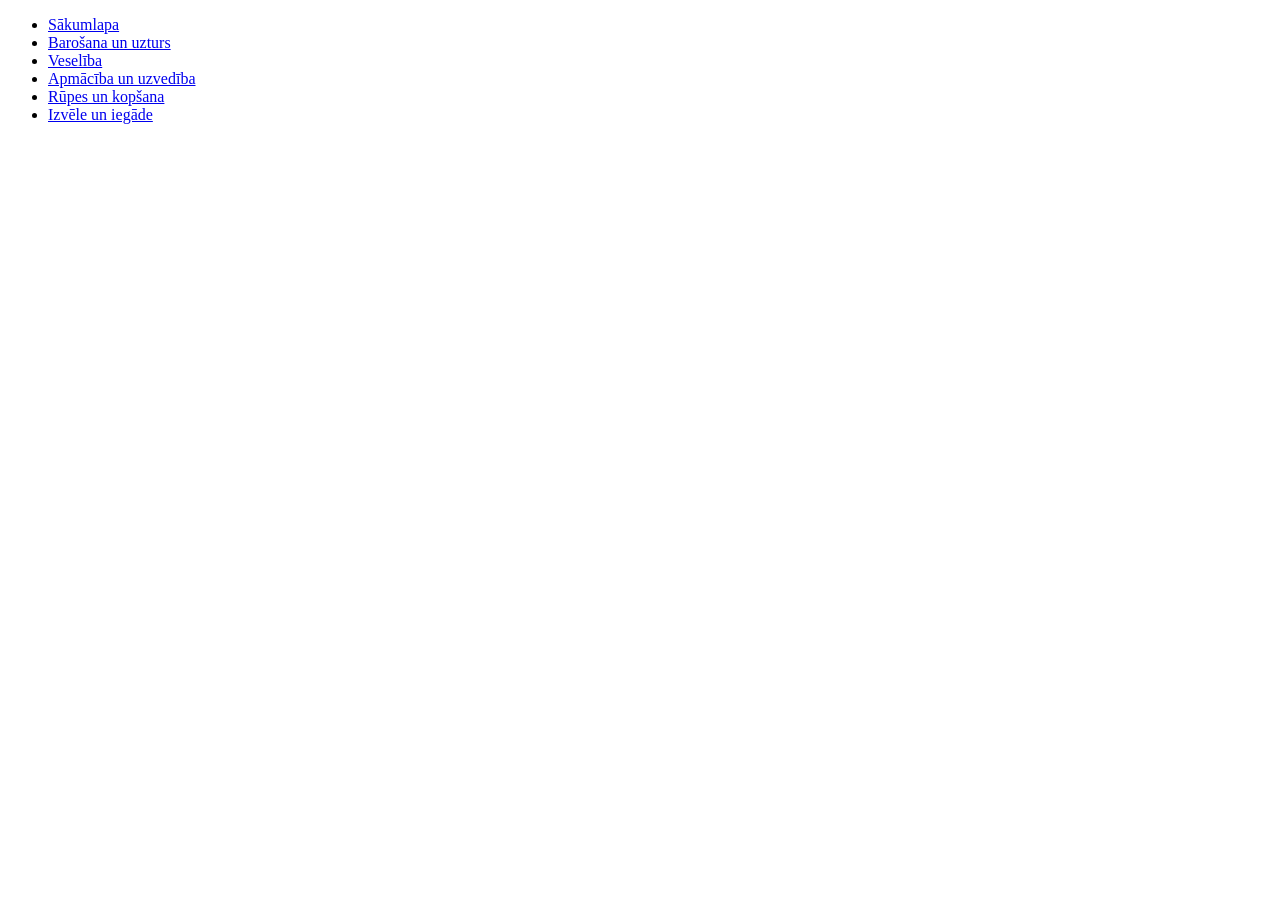
==== apmaciba.html @ ffca7e7f "Links" ====
<!DOCTYPE html>
<html lang="en">
    <meta charset="utf-8"/>
    <meta name="viewport" content="width=device-width, initial-scale=1"/>
    <body>
        <ul>
            <li><a href="index.html">Sākumlapa</a></li>
            <li><a href="barosana.html">Barošana un uzturs</a></li>
            <li><a href="veseliba.html">Veselība</a></li>
            <li><a class = "active" href="apmaciba.html">Apmācība un uzvedība</a></li>
            <li><a href="rupes.html">Rūpes un kopšana</a></li>
            <li><a href="iegade.html">Izvēle un iegāde</a></li>
          </ul>
    </body>
    <!-- -->
    
</html>
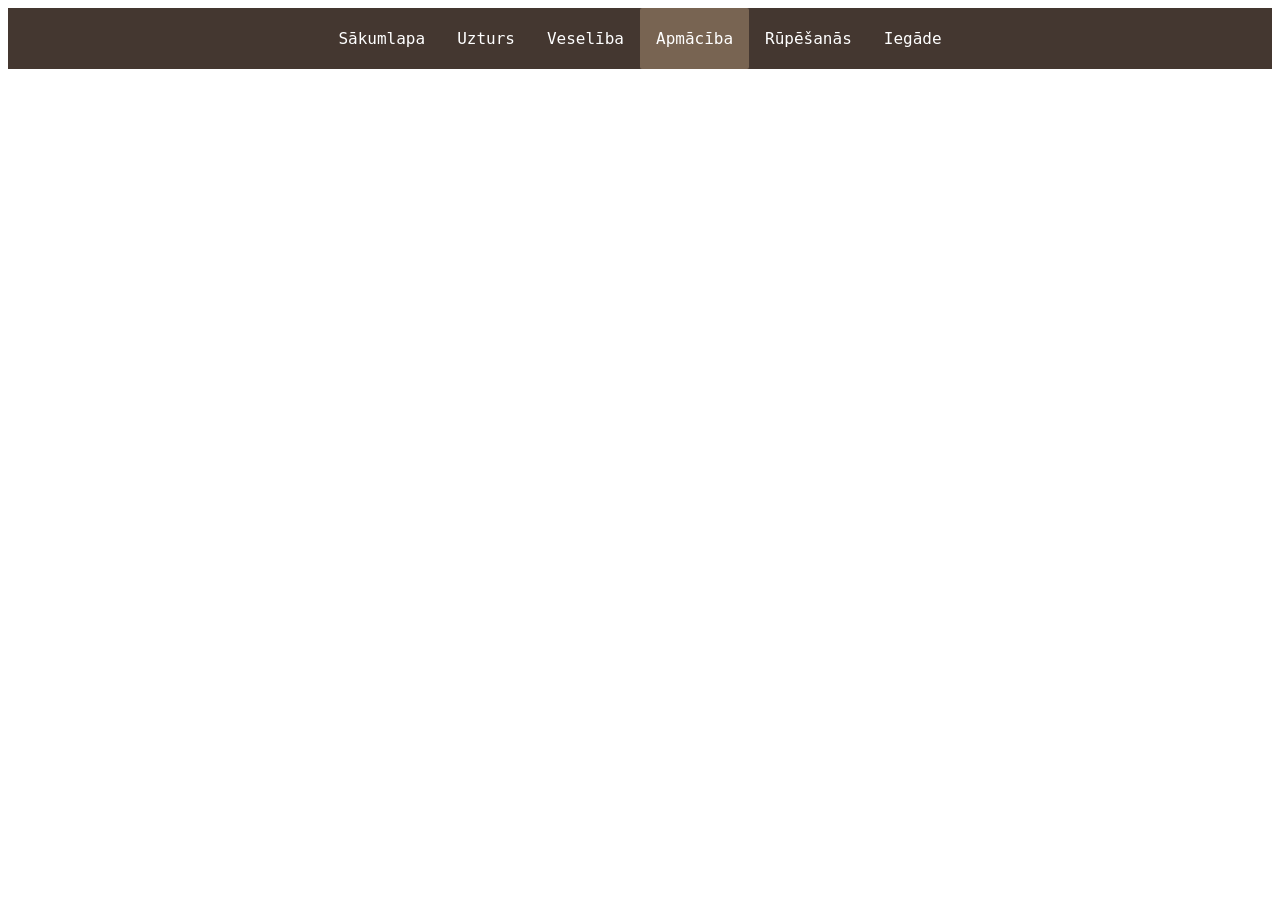
==== commit 8078792b: "Linki" ====
--- a/apmaciba.html
+++ b/apmaciba.html
@@ -2,14 +2,15 @@
 <html lang="en">
     <meta charset="utf-8"/>
     <meta name="viewport" content="width=device-width, initial-scale=1"/>
+    <link rel="stylesheet" href="style.css" />
     <body>
         <ul>
             <li><a href="index.html">Sākumlapa</a></li>
-            <li><a href="barosana.html">Barošana un uzturs</a></li>
+            <li><a href="barosana.html">Uzturs</a></li>
             <li><a href="veseliba.html">Veselība</a></li>
-            <li><a class = "active" href="apmaciba.html">Apmācība un uzvedība</a></li>
-            <li><a href="rupes.html">Rūpes un kopšana</a></li>
-            <li><a href="iegade.html">Izvēle un iegāde</a></li>
+            <li><a class = "active" href="apmaciba.html">Apmācība</a></li>
+            <li><a href="rupes.html">Rūpēšanās</a></li>
+            <li><a href="iegade.html">Iegāde</a></li>
           </ul>
     </body>
     <!-- -->
--- a/style.css
+++ b/style.css
@@ -0,0 +1,39 @@
+ul {
+    list-style-type: none;
+    margin: 0;
+    padding: 0;
+    overflow: hidden;
+    background-color: #443730;
+    display: flex; 
+    justify-content: center;
+  }
+
+  li {
+    float: left;
+    border-right: 1px;
+  }
+
+  li:last-child {
+    border-right: none;
+  }
+
+  li a {
+    display: block;
+    color: white;
+    text-align: center;
+    padding: 21px 16px;
+    text-decoration: none;
+    transition: 0.4s;
+    font-family: Monaco, monospace;
+    font-size: 16px;
+  }
+
+  li a:hover:not(.active) {
+    background-color: #786452;
+    border-radius: 2px;
+  }
+
+  .active {
+    background-color: #786452;
+    border-radius: 2px;
+  }
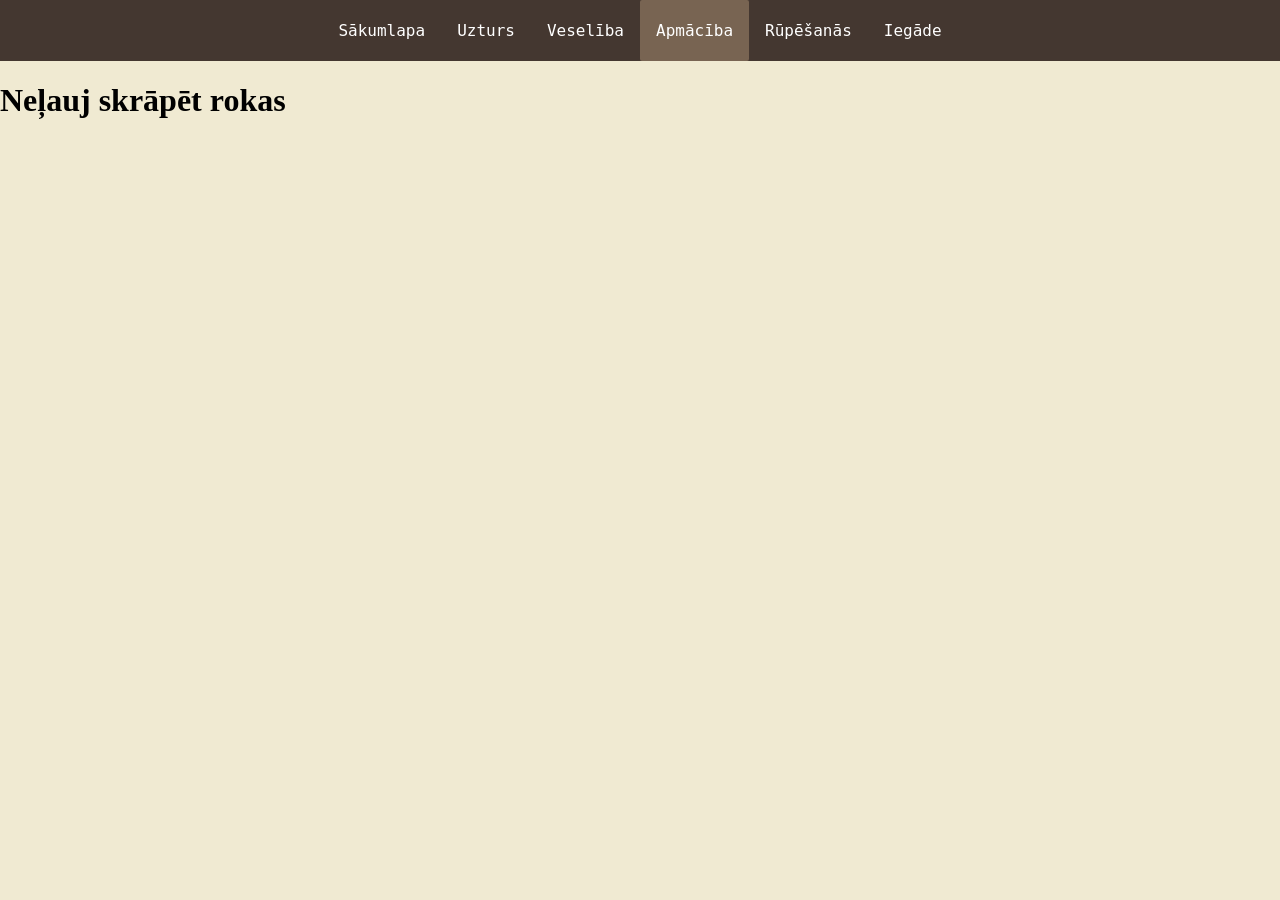
==== commit d5773a41: "rar" ====
--- a/apmaciba.html
+++ b/apmaciba.html
@@ -3,6 +3,7 @@
     <meta charset="utf-8"/>
     <meta name="viewport" content="width=device-width, initial-scale=1"/>
     <link rel="stylesheet" href="style.css" />
+    <title>Apmācība</title>
     <body>
         <ul>
             <li><a href="index.html">Sākumlapa</a></li>
@@ -12,7 +13,12 @@
             <li><a href="rupes.html">Rūpēšanās</a></li>
             <li><a href="iegade.html">Iegāde</a></li>
           </ul>
+    
+    <div class="jumbotron text-center">
+        <h1>Neļauj skrāpēt rokas</h1>
+        <br />
+        <br />
+      </div>
     </body>
-    <!-- -->
     
 </html>
--- a/style.css
+++ b/style.css
@@ -36,4 +36,35 @@
   .active {
     background-color: #786452;
     border-radius: 2px;
-  }+  }
+
+body {
+  background-color: #f0ead2;
+  margin: 0;
+  padding: 0;
+  text-align: justify;
+}
+
+main {
+  padding-left: 300px;
+  padding-right: 300px;
+}
+
+.column {
+  float: left;
+  width: 33.33%;
+}
+
+
+.row:after {
+  content: "";
+  display: table;
+  clear: both;
+}
+
+
+@media screen and (max-width: 600px) {
+  .column {
+    width: 100%;
+  }
+}
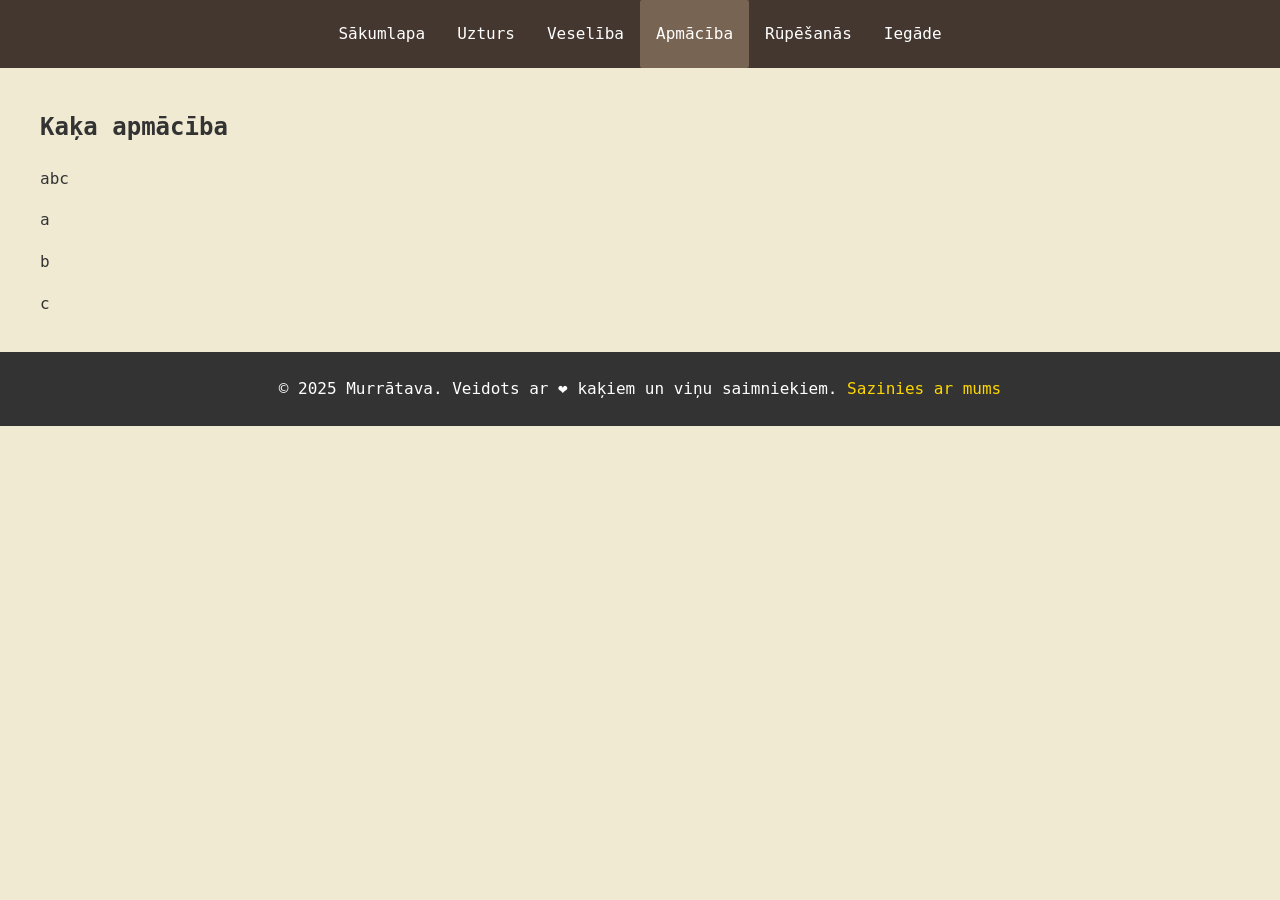
==== commit 4883c8be: "layout" ====
--- a/apmaciba.html
+++ b/apmaciba.html
@@ -1,24 +1,36 @@
 <!DOCTYPE html>
 <html lang="en">
+<head>
     <meta charset="utf-8"/>
     <meta name="viewport" content="width=device-width, initial-scale=1"/>
     <link rel="stylesheet" href="style.css" />
     <title>Apmācība</title>
-    <body>
-        <ul>
-            <li><a href="index.html">Sākumlapa</a></li>
-            <li><a href="barosana.html">Uzturs</a></li>
-            <li><a href="veseliba.html">Veselība</a></li>
-            <li><a class = "active" href="apmaciba.html">Apmācība</a></li>
-            <li><a href="rupes.html">Rūpēšanās</a></li>
-            <li><a href="iegade.html">Iegāde</a></li>
-          </ul>
+</head>
+<body>
+    <header>
+        <nav>
+            <ul>
+                <li><a href="index.html">Sākumlapa</a></li>
+                <li><a href="barosana.html">Uzturs</a></li>
+                <li><a href="veseliba.html">Veselība</a></li>
+                <li><a class = "active" href="apmaciba.html">Apmācība</a></li>
+                <li><a href="rupes.html">Rūpēšanās</a></li>                    
+                <li><a href="iegade.html">Iegāde</a></li>
+            </ul>
+        </nav>
+    </header>
     
-    <div class="jumbotron text-center">
-        <h1>Neļauj skrāpēt rokas</h1>
-        <br />
-        <br />
-      </div>
-    </body>
-    
+    <section class="container">
+        <h1>Kaķa apmācība</h1>
+        <p>abc</p>
+        <div>
+            <p>a</p>
+            <p>b</p>
+            <p>c</p>
+        </div>
+    </section>
+    <footer class="footer">
+        <p>&copy; 2025 Murrātava. Veidots ar ❤️ kaķiem un viņu saimniekiem. <a href="contact.html">Sazinies ar mums</a></p>
+    </footer>
+</body>
 </html>
--- a/style.css
+++ b/style.css
@@ -39,16 +39,85 @@
   }
 
 body {
+  font-family: Monaco, monospace;
   background-color: #f0ead2;
   margin: 0;
   padding: 0;
-  text-align: justify;
+  color: #333;
+  line-height: 1.6;
 }
 
-main {
-  padding-left: 300px;
-  padding-right: 300px;
+.container {
+  max-width: 1200px;
+  margin: 0 auto;
+  padding: 20px;
 }
+
+.header {
+  background-color: #ff6b6b;
+  color: #fff;
+  padding: 20px 0;
+  text-align: center;
+  position: sticky;
+  top: 0;
+  z-index: 1000;
+}
+
+.header .logo {
+  font-size: 2rem;
+  font-weight: bold;
+}
+
+.hero {
+  text-align: center;
+  padding: 100px 20px;
+  background-image: url('https://images.pexels.com/photos/257532/pexels-photo-257532.jpeg?auto=compress&cs=tinysrgb&w=800');
+  background-size: cover;
+  background-position: center;
+  color: #fff;
+}
+
+.hero h1 {
+  font-size: 3rem;
+  margin-bottom: 20px;
+}
+
+.hero p {
+  font-size: 1.5rem;
+  margin-bottom: 30px;
+}
+
+.hero .btn {
+  background-color: #ffd700;
+  color: #333;
+  padding: 10px 20px;
+  font-size: 1rem;
+  text-decoration: none;
+  border-radius: 5px;
+  transition: background-color 0.3s ease;
+}
+
+.hero .btn:hover {
+  background-color: #ff6b6b;
+  color: #fff;
+}
+
+.footer {
+  background-color: #333;
+  color: #fff;
+  text-align: center;
+  padding: 8px 0;
+}
+
+.footer a {
+  color: #ffd700;
+  text-decoration: none;
+}
+
+.footer a:hover {
+  color: #ff6b6b;
+}
+
 
 .column {
   float: left;
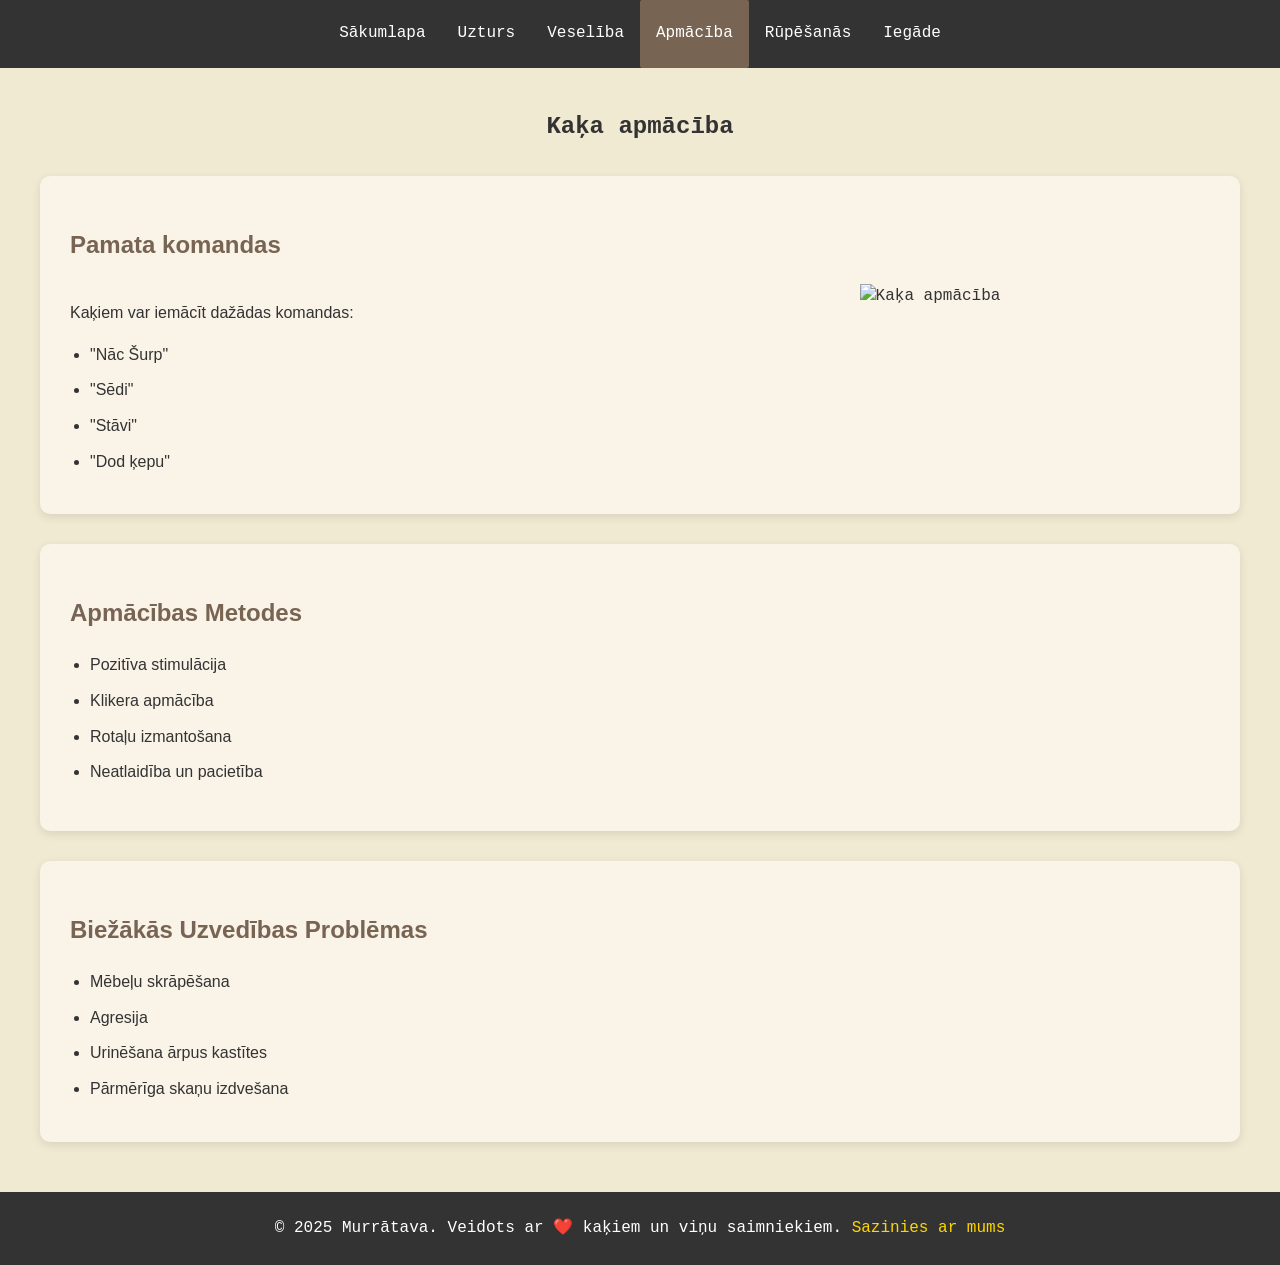
==== commit 16a43ca4: "hover" ====
--- a/apmaciba.html
+++ b/apmaciba.html
@@ -22,12 +22,43 @@
     
     <section class="container">
         <h1>Kaķa apmācība</h1>
-        <p>abc</p>
-        <div>
-            <p>a</p>
-            <p>b</p>
-            <p>c</p>
-        </div>
+        <section class="info-block">
+            <h2>Pamata komandas</h2>
+            <div class="content-container">
+                <div class="text-content">
+                    <p>Kaķiem var iemācīt dažādas komandas:</p>
+                    <ul>
+                        <li>"Nāc Šurp"</li>
+                        <li>"Sēdi"</li>
+                        <li>"Stāvi"</li>
+                        <li>"Dod ķepu"</li>
+                    </ul>
+                </div>
+                <div class="image-content">
+                    <img src="https://images.ctfassets.net/sfnkq8lmu5d7/7pQi8c04ZgwQLd3yVx4YVa/1700926d0cbf98624a1fdeb4cafb242c/2023-04-01_Clicker_training_cat_hero.jpg" alt="Kaķa apmācība" class="content-image">
+                </div>
+            </div>
+        </section>
+
+        <section class="info-block">
+            <h2>Apmācības Metodes</h2>
+            <ol>
+                <li>Pozitīva stimulācija</li>
+                <li>Klikera apmācība</li>
+                <li>Rotaļu izmantošana</li>
+                <li>Neatlaidība un pacietība</li>
+            </ol>
+        </section>
+
+        <section class="info-block">
+            <h2>Biežākās Uzvedības Problēmas</h2>
+            <ul>
+                <li>Mēbeļu skrāpēšana</li>
+                <li>Agresija</li>
+                <li>Urinēšana ārpus kastītes</li>
+                <li>Pārmērīga skaņu izdvešana</li>
+            </ul>
+        </section>
     </section>
     <footer class="footer">
         <p>&copy; 2025 Murrātava. Veidots ar ❤️ kaķiem un viņu saimniekiem. <a href="contact.html">Sazinies ar mums</a></p>
--- a/style.css
+++ b/style.css
@@ -1,51 +1,44 @@
-ul {
-    list-style-type: none;
-    margin: 0;
-    padding: 0;
-    overflow: hidden;
-    background-color: #443730;
-    display: flex; 
-    justify-content: center;
-  }
-
-  li {
-    float: left;
-    border-right: 1px;
-  }
-
-  li:last-child {
-    border-right: none;
-  }
-
-  li a {
-    display: block;
-    color: white;
-    text-align: center;
-    padding: 21px 16px;
-    text-decoration: none;
-    transition: 0.4s;
-    font-family: Monaco, monospace;
-    font-size: 16px;
-  }
-
-  li a:hover:not(.active) {
-    background-color: #786452;
-    border-radius: 2px;
-  }
-
-  .active {
-    background-color: #786452;
-    border-radius: 2px;
-  }
+body, ul {
+  margin: 0;
+  padding: 0;
+}
 
 body {
   font-family: Monaco, monospace;
   background-color: #f0ead2;
-  margin: 0;
-  padding: 0;
   color: #333;
   line-height: 1.6;
-}
+  text-align: center;
+}
+
+
+nav ul {
+  list-style-type: none;
+  overflow: hidden;
+  background-color: #333;
+  display: flex;
+  justify-content: center;
+}
+
+nav li:last-child {
+  border-right: none;
+}
+
+nav a, .hero .btn {
+  display: block;
+  color: white;
+  text-align: center;
+  padding: 21px 16px;
+  text-decoration: none;
+  transition: 0.4s;
+  font-size: 16px;
+}
+
+nav a:hover:not(.active), .active {
+  background-color: #786452;
+  border-radius: 2px;
+}
+
 
 .container {
   max-width: 1200px;
@@ -53,6 +46,18 @@
   padding: 20px;
 }
 
+
+h1 {
+  margin-bottom: 30px;
+}
+
+h2 {
+  font-size: 24px;
+  color: #333;
+  text-align: left;
+}
+
+
 .header {
   background-color: #ff6b6b;
   color: #fff;
@@ -68,13 +73,15 @@
   font-weight: bold;
 }
 
+
 .hero {
   text-align: center;
-  padding: 100px 20px;
-  background-image: url('https://images.pexels.com/photos/257532/pexels-photo-257532.jpeg?auto=compress&cs=tinysrgb&w=800');
+  padding: 150px 20px;
+  background-image: url('https://www.whiskas.co.uk/cdn-cgi/image/format=auto,q=90/sites/g/files/fnmzdf5651/files/2024-12/desktop-17-Kitten-development-When-does-a-kitten-become-a-cat.jpg');
   background-size: cover;
   background-position: center;
   color: #fff;
+  margin-bottom: 0;
 }
 
 .hero h1 {
@@ -92,9 +99,7 @@
   color: #333;
   padding: 10px 20px;
   font-size: 1rem;
-  text-decoration: none;
   border-radius: 5px;
-  transition: background-color 0.3s ease;
 }
 
 .hero .btn:hover {
@@ -102,6 +107,7 @@
   color: #fff;
 }
 
+
 .footer {
   background-color: #333;
   color: #fff;
@@ -118,12 +124,10 @@
   color: #ff6b6b;
 }
 
-
 .column {
   float: left;
   width: 33.33%;
 }
-
 
 .row:after {
   content: "";
@@ -132,8 +136,366 @@
 }
 
 
+.image-text-container {
+  display: flex;
+  justify-content: space-between;
+  width: 100%;
+  max-width: 1200px;
+  align-items: center;
+  margin-top: 10px;
+}
+
+.image-text-container img {
+  width: 50%;
+  height: auto;
+  margin-right: 100px;
+}
+
+.image-text-container p {
+  width: 50%;
+  margin: 0;
+  text-align: justify;
+}
+
+.image-content {
+  flex: 1;
+}
+
+.centered-section {
+  display: flex;
+  justify-content: center;
+  align-items: center;
+  height: 575px;
+  padding: 20px;
+  font-family: "Circular Book", sans-serif;
+  font-weight: 400;
+  font-size: large;
+}
+
+
+.products {
+  background: white;
+  text-align: center;
+  width: 100%;
+  margin-top: 10px;
+  padding: 40px 0 80px;
+}
+
+.products-inner {
+  max-width: 1200px;
+  margin: 0 auto;
+  padding: 20px;
+}
+
+.product-container {
+  display: flex;
+  justify-content: center;
+  gap: 20px;
+  flex-wrap: wrap;
+}
+
+.product {
+  background: #f0ead2;
+  padding: 20px;
+  border-radius: 10px;
+  box-shadow: 0px 0px 10px rgba(0, 0, 0, 0.1);
+  max-width: 180px;
+  display: flex;
+  flex-direction: column;
+  align-items: center;
+}
+
+.product img {
+  width: 100px;
+  height: auto;
+}
+
+.product h3 {
+  font-size: 18px;
+  color: #222;
+  margin-bottom: 5px;
+}
+
+.product p {
+  font-size: 14px;
+  color: #555;
+  text-align: center;
+  margin: 5px;
+}
+
+.product .btn {
+  display: inline-block;
+  padding: 10px 20px;
+  background: black;
+  color: white;
+  text-decoration: none;
+  border-radius: 5px;
+  font-size: 14px;
+  margin-top: auto;
+}
+
+.products-title {
+  text-align: left;
+  margin: 20px 0 10px 25px;
+}
+
+
+.food-info, .feeding-info, .amount-info, .important-info {
+  background-color: #f9f3e8;
+  padding: 20px;
+  margin-bottom: 20px;
+  border-radius: 10px;
+  box-shadow: 0 0 10px rgba(0, 0, 0, 0.1);
+  text-align: left;
+}
+
+.food-image img, .feeding-image img {
+  max-width: 100%;
+  height: auto;
+  border-radius: 5px;
+  margin-top: 10px;
+}
+
+.food-info, .feeding-info {
+  display: flex;
+  align-items: center;
+}
+
+.food-image, .food-text, .feeding-text {
+  padding: 10px;
+}
+
+.food-image {
+  flex: 1;
+}
+
+.food-text, .feeding-text {
+  flex: 2;
+}
+
+.amount-info ul, .important-info ul {
+  list-style-type: disc;
+  margin-left: 20px;
+  padding: 0;
+}
+
+.amount-info li, .important-info li {
+  margin-bottom: 5px;
+}
+
+.interactive-tool {
+  background-color: #f9f3e8;
+  padding: 25px;
+  border-radius: 10px;
+  margin-top: 25px;
+  box-shadow: 0 3px 10px rgba(0, 0, 0, 0.1)
+}
+
+.interactive-tool h3 {
+  font-family: 'Verdana', sans-serif;
+  color: #786452;
+  margin-bottom: 15px;
+}
+
+
+.interactive-tool input, .interactive-tool button {
+  margin: 10px 0;
+  padding: 10px;
+  font-family: 'Arial', sans-serif;
+  border: 1px solid #786452;
+  border-radius: 5px;
+}
+
+.interactive-tool button {
+  background-color: #786452;
+  color: white;
+  cursor: pointer;
+  transition: background-color 0.3s;
+}
+
+.interactive-tool button:hover {
+  background-color: #5a4c3e;
+}
+
+.nutrition-chart {
+  max-width: 80%;
+  width: 100%;
+  margin: 20px auto;
+  flex: 1;
+  height: auto;
+  display: block;
+}
+
+.nutrition-container {
+  display: flex;
+  align-items: flex-start;
+  gap: 20px;
+}
+
+.nutrition-text {
+  flex: 1;
+  text-align: left;
+}
+
+.nutrition-image {
+  flex: 1;
+}
+
+.seperate-section {
+  margin-top: 30px;
+}
+
+.food-comparison {
+  width: 100%;
+  border-collapse: separate;
+  border-spacing: 0;
+  margin-top: 25px;
+}
+
+.food-comparison th, .food-comparison td {
+  border: 1px solid #ddd;
+  padding: 12px;
+  text-align: left;
+  font-family: 'Arial', sans-serif;
+}
+
+.food-comparison th {
+  background-color: #f2f2f2;
+  font-family: 'Verdana', sans-serif;
+  color: #786452
+}
+
+.info-block {
+  background-color: #f9f3e8;
+  border-radius: 10px;
+  padding: 30px;
+  margin-bottom: 30px;
+  box-shadow: 0 3px 10px rgba(0,0,0,0.1);
+}
+
+.info-block h2 {
+  font-family: 'Verdana', sans-serif;
+  color: #786452;
+  margin-bottom: 20px;
+  text-align: left;
+}
+
+.info-block p, .info-block li {
+  font-family: 'Arial', sans-serif;
+  line-height: 1.6;
+  text-align: left;
+}
+
+.info-block ol, .info-block ul {
+  list-style-type: disc;
+  padding-left: 20px;
+  margin-left: 0;
+  text-align: left;
+}
+
+.info-block li {
+  margin-bottom: 10px;
+}
+
+.content-container {
+  display: flex;
+  align-items: flex-start;
+  gap: 20px;
+}
+
+.text-content {
+  flex: 1;
+}
+
+.content-image {
+  max-width: 100%;
+  height: auto;
+}
+
+.health-calendar {
+  width: 100%;
+  border-collapse: collapse;
+  margin-top: 20px;
+}
+
+.health-calendar th, .health-calendar td {
+  border: 1px solid #ddd;
+  padding: 12px;
+  text-align: left;
+}
+
+.health-calendar th {
+  background-color: #f2f2f2;
+  font-weight: bold;
+}
+
+.tooltip {
+  position: relative;
+  display: inline;
+  cursor: help;
+  border-bottom: 1px dotted #786452;
+}
+
+.tooltip .tooltiptext {
+  visibility: hidden;
+  width: 250px;
+  background-color: #f9f3e8;
+  color: #333;
+  text-align: left;
+  border-radius: 10px;
+  padding: 15px;
+  position: absolute;
+  z-index: 1000;
+  bottom: 125%;
+  left: 50%;
+  margin-left: -125px;
+  opacity: 0;
+  transition: opacity 0.3s, transform 0.3s;
+  transform: translateY(10px);
+  font-size: 14px;
+  font-family: 'Arial', sans-serif;
+  box-shadow: 0 4px 15px rgba(0, 0, 0, 0.1);
+  border: 1px solid #786452;
+}
+
+.tooltip .tooltiptext::before {
+  content: "";
+  position: absolute;
+  top: 100%;
+  left: 50%;
+  margin-left: -10px;
+  border-width: 10px;
+  border-style: solid;
+  border-color: #786452 transparent transparent transparent;
+}
+
+.tooltip .tooltiptext::after {
+  content: "";
+  position: absolute;
+  top: 100%;
+  left: 50%;
+  margin-left: -9px;
+  border-width: 9px;
+  border-style: solid;
+  border-color: #f9f3e8 transparent transparent transparent;
+}
+
+.tooltip:hover .tooltiptext {
+  visibility: visible;
+  opacity: 1;
+  transform: translateY(0);
+}
+
+
+.tooltip .tooltiptext strong {
+  display: block;
+  margin-bottom: 5px;
+  color: #786452;
+  font-family: 'Verdana', sans-serif;
+}
+
 @media screen and (max-width: 600px) {
   .column {
     width: 100%;
   }
-}+}
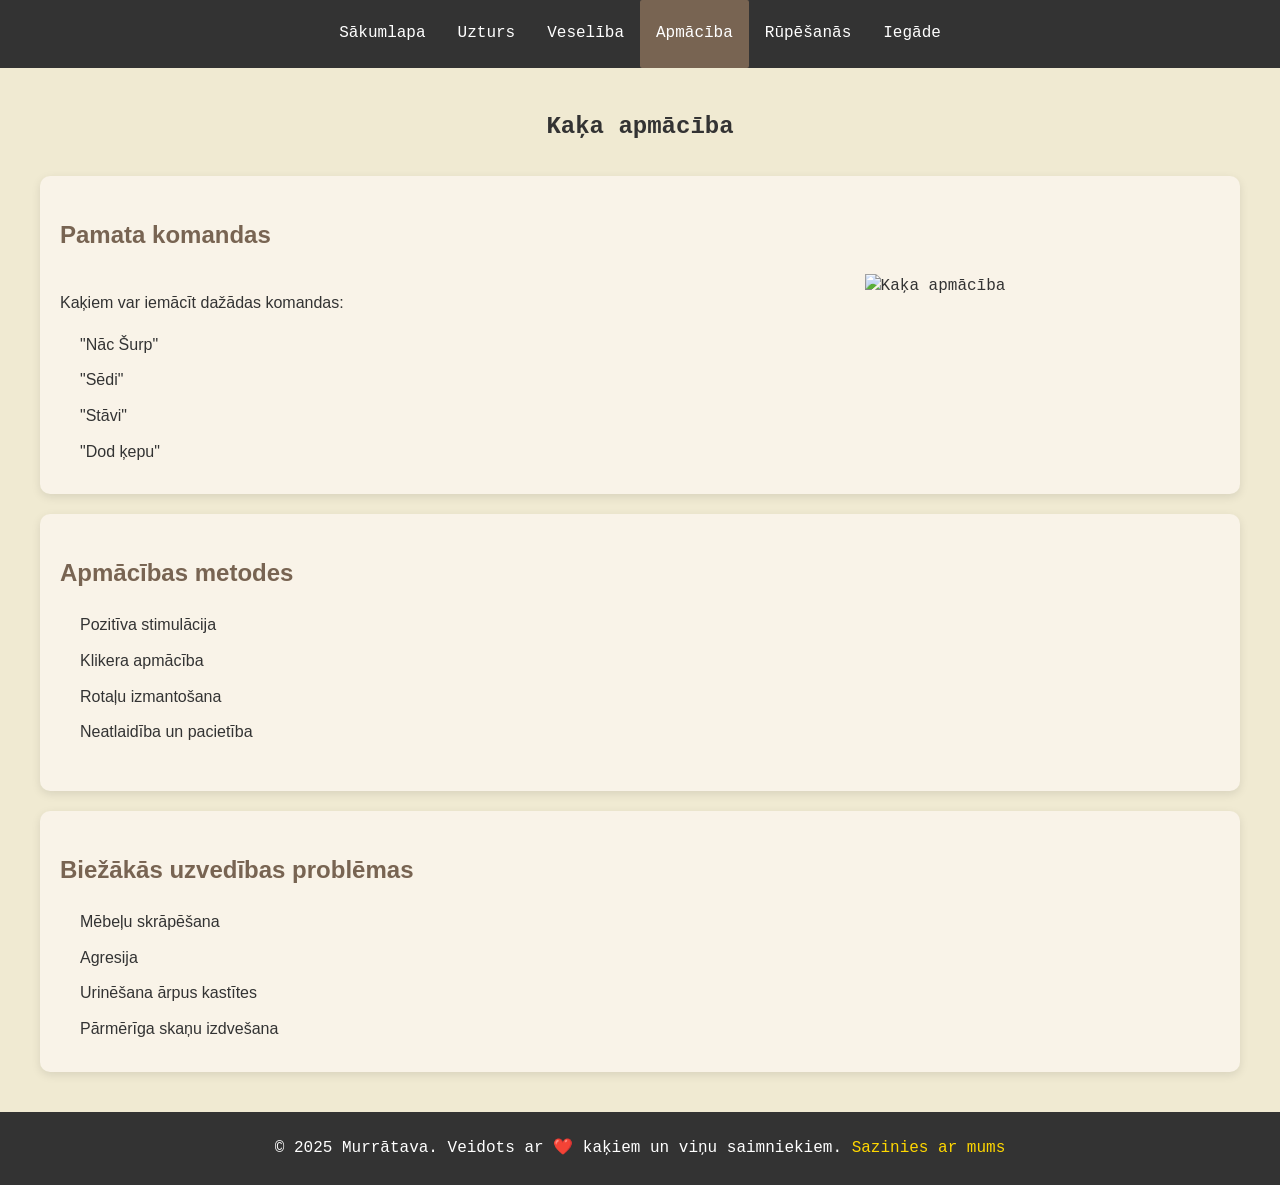
==== commit dca4ba9a: "s" ====
--- a/apmaciba.html
+++ b/apmaciba.html
@@ -41,7 +41,7 @@
         </section>
 
         <section class="info-block">
-            <h2>Apmācības Metodes</h2>
+            <h2>Apmācības metodes</h2>
             <ol>
                 <li>Pozitīva stimulācija</li>
                 <li>Klikera apmācība</li>
@@ -51,7 +51,7 @@
         </section>
 
         <section class="info-block">
-            <h2>Biežākās Uzvedības Problēmas</h2>
+            <h2>Biežākās uzvedības problēmas</h2>
             <ul>
                 <li>Mēbeļu skrāpēšana</li>
                 <li>Agresija</li>
@@ -63,5 +63,6 @@
     <footer class="footer">
         <p>&copy; 2025 Murrātava. Veidots ar ❤️ kaķiem un viņu saimniekiem. <a href="contact.html">Sazinies ar mums</a></p>
     </footer>
+    <script src="edieni.js"></script>
 </body>
 </html>
--- a/style.css
+++ b/style.css
@@ -1,21 +1,30 @@
-body, ul {
+:root {
+  --primary-color: #786452;
+  --secondary-color: #f0ead2;
+  --accent-color: #ffd700;
+  --highlight-color: #ff6b6b;
+  --text-color: #333;
+  --background-color: #f0ead2;
+}
+
+body,
+ul {
   margin: 0;
   padding: 0;
 }
 
 body {
   font-family: Monaco, monospace;
-  background-color: #f0ead2;
-  color: #333;
+  background-color: var(--background-color);
+  color: var(--text-color);
   line-height: 1.6;
   text-align: center;
 }
-
 
 nav ul {
   list-style-type: none;
   overflow: hidden;
-  background-color: #333;
+  background-color: var(--text-color);
   display: flex;
   justify-content: center;
 }
@@ -24,7 +33,8 @@
   border-right: none;
 }
 
-nav a, .hero .btn {
+nav a,
+.hero .btn {
   display: block;
   color: white;
   text-align: center;
@@ -34,32 +44,39 @@
   font-size: 16px;
 }
 
-nav a:hover:not(.active), .active {
-  background-color: #786452;
+nav a:hover:not(.active),
+.active {
+  background-color: var(--primary-color);
   border-radius: 2px;
 }
 
+a {
+  color: var(--primary-color);
+  text-decoration: none;
+  transition: color 0.3s ease;
+}
+
+a:hover {
+  color: var(--text-color);
+}
 
 .container {
   max-width: 1200px;
   margin: 0 auto;
   padding: 20px;
 }
-
-
 h1 {
   margin-bottom: 30px;
 }
 
 h2 {
   font-size: 24px;
-  color: #333;
-  text-align: left;
-}
-
+  color: var(--text-color);
+  text-align: left;
+}
 
 .header {
-  background-color: #ff6b6b;
+  background-color: var(--highlight-color);
   color: #fff;
   padding: 20px 0;
   text-align: center;
@@ -73,11 +90,10 @@
   font-weight: bold;
 }
 
-
 .hero {
   text-align: center;
   padding: 150px 20px;
-  background-image: url('https://www.whiskas.co.uk/cdn-cgi/image/format=auto,q=90/sites/g/files/fnmzdf5651/files/2024-12/desktop-17-Kitten-development-When-does-a-kitten-become-a-cat.jpg');
+  background-image: url("https://www.whiskas.co.uk/cdn-cgi/image/format=auto,q=90/sites/g/files/fnmzdf5651/files/2024-12/desktop-17-Kitten-development-When-does-a-kitten-become-a-cat.jpg");
   background-size: cover;
   background-position: center;
   color: #fff;
@@ -95,33 +111,32 @@
 }
 
 .hero .btn {
-  background-color: #ffd700;
-  color: #333;
+  background-color: var(--accent-color);
+  color: var(--text-color);
   padding: 10px 20px;
   font-size: 1rem;
   border-radius: 5px;
 }
 
 .hero .btn:hover {
-  background-color: #ff6b6b;
+  background-color: var(--highlight-color);
   color: #fff;
 }
 
-
 .footer {
-  background-color: #333;
+  background-color: var(--text-color);
   color: #fff;
   text-align: center;
   padding: 8px 0;
 }
 
 .footer a {
-  color: #ffd700;
+  color: var(--accent-color);
   text-decoration: none;
 }
 
 .footer a:hover {
-  color: #ff6b6b;
+  color: var(--highlight-color);
 }
 
 .column {
@@ -135,20 +150,18 @@
   clear: both;
 }
 
-
 .image-text-container {
   display: flex;
   justify-content: space-between;
-  width: 100%;
   max-width: 1200px;
   align-items: center;
   margin-top: 10px;
 }
 
 .image-text-container img {
-  width: 50%;
+  width: 40%;
   height: auto;
-  margin-right: 100px;
+  margin-right: 20px;
 }
 
 .image-text-container p {
@@ -172,7 +185,6 @@
   font-size: large;
 }
 
-
 .products {
   background: white;
   text-align: center;
@@ -195,7 +207,7 @@
 }
 
 .product {
-  background: #f0ead2;
+  background: var(--secondary-color);
   padding: 20px;
   border-radius: 10px;
   box-shadow: 0px 0px 10px rgba(0, 0, 0, 0.1);
@@ -239,8 +251,10 @@
   margin: 20px 0 10px 25px;
 }
 
-
-.food-info, .feeding-info, .amount-info, .important-info {
+.food-info,
+.feeding-info,
+.amount-info,
+.important-info {
   background-color: #f9f3e8;
   padding: 20px;
   margin-bottom: 20px;
@@ -249,19 +263,23 @@
   text-align: left;
 }
 
-.food-image img, .feeding-image img {
+.food-image img,
+.feeding-image img {
   max-width: 100%;
   height: auto;
   border-radius: 5px;
   margin-top: 10px;
 }
 
-.food-info, .feeding-info {
+.food-info,
+.feeding-info {
   display: flex;
   align-items: center;
 }
 
-.food-image, .food-text, .feeding-text {
+.food-image,
+.food-text,
+.feeding-text {
   padding: 10px;
 }
 
@@ -269,17 +287,20 @@
   flex: 1;
 }
 
-.food-text, .feeding-text {
+.food-text,
+.feeding-text {
   flex: 2;
 }
 
-.amount-info ul, .important-info ul {
+.amount-info ul,
+.important-info ul {
   list-style-type: disc;
   margin-left: 20px;
   padding: 0;
 }
 
-.amount-info li, .important-info li {
+.amount-info li,
+.important-info li {
   margin-bottom: 5px;
 }
 
@@ -288,26 +309,26 @@
   padding: 25px;
   border-radius: 10px;
   margin-top: 25px;
-  box-shadow: 0 3px 10px rgba(0, 0, 0, 0.1)
+  box-shadow: 0 3px 10px rgba(0, 0, 0, 0.1);
 }
 
 .interactive-tool h3 {
-  font-family: 'Verdana', sans-serif;
-  color: #786452;
+  font-family: "Verdana", sans-serif;
+  color: var(--primary-color);
   margin-bottom: 15px;
 }
 
-
-.interactive-tool input, .interactive-tool button {
+.interactive-tool input,
+.interactive-tool button {
   margin: 10px 0;
   padding: 10px;
-  font-family: 'Arial', sans-serif;
-  border: 1px solid #786452;
+  font-family: "Arial", sans-serif;
+  border: 1px solid var(--primary-color);
   border-radius: 5px;
 }
 
 .interactive-tool button {
-  background-color: #786452;
+  background-color: var(--primary-color);
   color: white;
   cursor: pointer;
   transition: background-color 0.3s;
@@ -352,41 +373,46 @@
   margin-top: 25px;
 }
 
-.food-comparison th, .food-comparison td {
+.food-comparison th,
+.food-comparison td {
   border: 1px solid #ddd;
   padding: 12px;
   text-align: left;
-  font-family: 'Arial', sans-serif;
+  font-family: "Arial", sans-serif;
 }
 
 .food-comparison th {
   background-color: #f2f2f2;
-  font-family: 'Verdana', sans-serif;
-  color: #786452
+  font-family: "Verdana", sans-serif;
+  color: var(--primary-color);
 }
 
 .info-block {
   background-color: #f9f3e8;
   border-radius: 10px;
-  padding: 30px;
-  margin-bottom: 30px;
-  box-shadow: 0 3px 10px rgba(0,0,0,0.1);
-}
-
+  padding: 20px;
+  margin-bottom: 20px;
+  box-shadow: 0 3px 10px rgba(0, 0, 0, 0.1);
+}
 .info-block h2 {
-  font-family: 'Verdana', sans-serif;
-  color: #786452;
+  font-family: "Verdana", sans-serif;
+  color: var(--primary-color);
   margin-bottom: 20px;
   text-align: left;
 }
-
-.info-block p, .info-block li {
-  font-family: 'Arial', sans-serif;
+.padd {
+  padding-left: 20px;
+}
+
+.info-block p,
+.info-block li {
+  font-family: "Arial", sans-serif;
   line-height: 1.6;
   text-align: left;
 }
 
-.info-block ol, .info-block ul {
+.info-block ol,
+.info-block ul {
   list-style-type: disc;
   padding-left: 20px;
   margin-left: 0;
@@ -418,7 +444,8 @@
   margin-top: 20px;
 }
 
-.health-calendar th, .health-calendar td {
+.health-calendar th,
+.health-calendar td {
   border: 1px solid #ddd;
   padding: 12px;
   text-align: left;
@@ -431,16 +458,16 @@
 
 .tooltip {
   position: relative;
-  display: inline;
+  display: inline-block;
   cursor: help;
-  border-bottom: 1px dotted #786452;
+  border-bottom: 1px dotted var(--primary-color);
 }
 
 .tooltip .tooltiptext {
   visibility: hidden;
   width: 250px;
   background-color: #f9f3e8;
-  color: #333;
+  color: var(--text-color);
   text-align: left;
   border-radius: 10px;
   padding: 15px;
@@ -453,9 +480,9 @@
   transition: opacity 0.3s, transform 0.3s;
   transform: translateY(10px);
   font-size: 14px;
-  font-family: 'Arial', sans-serif;
+  font-family: "Arial", sans-serif;
   box-shadow: 0 4px 15px rgba(0, 0, 0, 0.1);
-  border: 1px solid #786452;
+  border: 1px solid var(--primary-color);
 }
 
 .tooltip .tooltiptext::before {
@@ -466,7 +493,7 @@
   margin-left: -10px;
   border-width: 10px;
   border-style: solid;
-  border-color: #786452 transparent transparent transparent;
+  border-color: var(--primary-color) transparent transparent transparent;
 }
 
 .tooltip .tooltiptext::after {
@@ -486,16 +513,165 @@
   transform: translateY(0);
 }
 
-
 .tooltip .tooltiptext strong {
   display: block;
   margin-bottom: 5px;
-  color: #786452;
-  font-family: 'Verdana', sans-serif;
-}
-
-@media screen and (max-width: 600px) {
-  .column {
+  color: var(--primary-color);
+  font-family: "Verdana", sans-serif;
+  text-align: center;
+}
+
+.food-info-container {
+  display: flex;
+  gap: 20px;
+}
+
+.harmful-foods {
+  flex: 1;
+  list-style-type: disc;
+  padding-left: 20px;
+}
+
+.harmful-foods li {
+  cursor: pointer;
+  margin-bottom: 10px;
+}
+
+.harmful-foods li:hover {
+  color: var(--primary-color);
+}
+
+.food-description {
+  flex: 2;
+  padding: 20px;
+  background-color: #f9f3e8;
+  border-radius: 10px;
+  box-shadow: 0 2px 5px rgba(0, 0, 0, 0.1);
+}
+
+.hidden {
+  display: none;
+}
+
+.harmful-container {
+  display: flex;
+  align-items: flex-start;
+  gap: 20px;
+}
+
+.harmful-image img {
+  max-width: 40%;
+  height: auto;
+  border-radius: 10px;
+}
+
+.harmful-text {
+  flex: 1;
+}
+
+.info-box {
+  background-color: #f9f3e8;
+  border-radius: 8px;
+  padding: 15px;
+  margin-bottom: 15px;
+  box-shadow: 0 2px 5px rgba(0, 0, 0, 0.1);
+  text-align: center;
+  font-family: "Arial", sans-serif;
+  line-height: 1.6;
+  color: var(--text-color);
+}
+
+.info-box h2 {
+  font-size: 1.2em;
+  color: var(--primary-color);
+  margin-bottom: 8px;
+  display: inline-block;
+  width: 80%;
+  text-align: left;
+  font-family: "Verdana", sans-serif;;
+}
+
+.info-box p, .info-block li {
+  font-size: 1em;
+  display: inline-block;
+  width: 80%;
+  text-align: left;
+  color: var(--text-color);
+}
+
+
+@media screen and (max-width: 768px) {
+
+  .container {
+    padding: 10px;
+  }
+
+  .hero {
+    padding: 80px 10px;
+  }
+
+  .hero h1 {
+    font-size: 2.5rem;
+  }
+
+  .hero p {
+    font-size: 1.2rem;
+  }
+
+  .image-text-container {
+    flex-direction: column;
+    align-items: center;
+  }
+
+  .image-text-container img {
+    width: 80%;
+    margin-right: 0;
+    margin-bottom: 20px;
+  }
+
+  .image-text-container p {
     width: 100%;
-  }
-}
+    text-align: left;
+  }
+
+  .product-container {
+    flex-direction: column;
+    align-items: center;
+  }
+
+  .product {
+    max-width: 80%;
+  }
+
+  .food-info-container {
+    flex-direction: column;
+  }
+
+  .harmful-foods,
+  .food-description {
+    width: 100%;
+  }
+
+  .info-block {
+    padding: 20px;
+  }
+
+  nav ul {
+    flex-direction: column;
+    align-items: stretch;
+  }
+
+  nav li {
+    border-bottom: 1px solid #555;
+  }
+
+  nav a {
+    padding: 15px;
+  }
+}
+#map {
+  height: 400px;
+  width: 100%;
+  margin-top: 20px;
+  border-radius: 10px;
+}
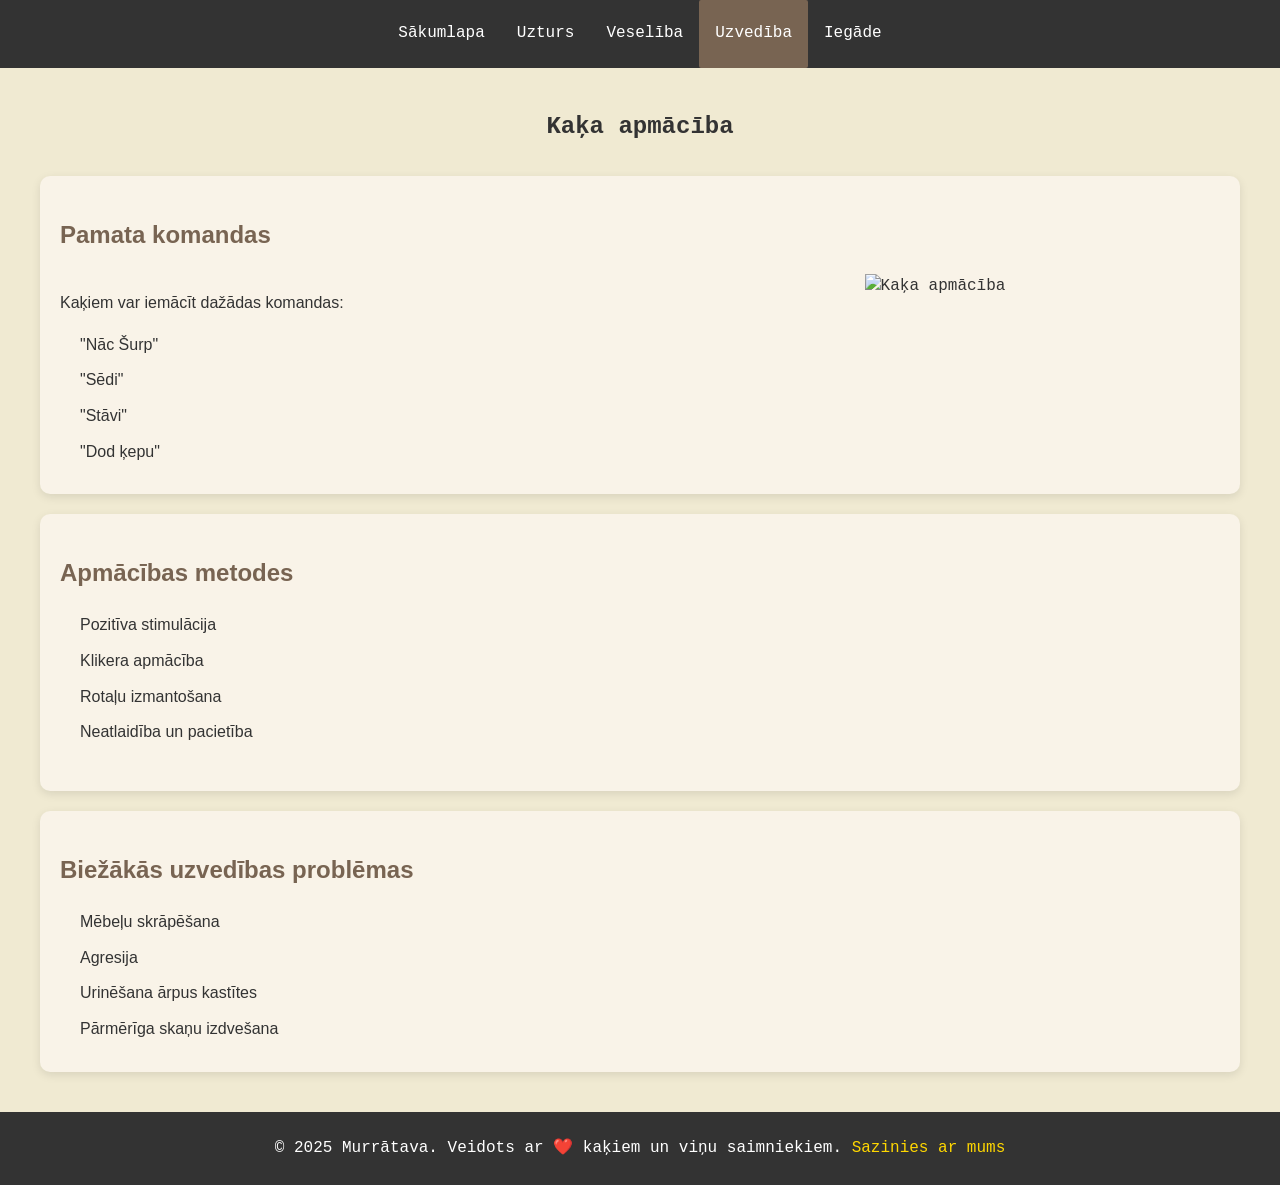
==== commit 02556796: "a" ====
--- a/apmaciba.html
+++ b/apmaciba.html
@@ -13,8 +13,7 @@
                 <li><a href="index.html">Sākumlapa</a></li>
                 <li><a href="barosana.html">Uzturs</a></li>
                 <li><a href="veseliba.html">Veselība</a></li>
-                <li><a class = "active" href="apmaciba.html">Apmācība</a></li>
-                <li><a href="rupes.html">Rūpēšanās</a></li>                    
+                <li><a class = "active" href="apmaciba.html">Uzvedība</a></li>                   
                 <li><a href="iegade.html">Iegāde</a></li>
             </ul>
         </nav>
--- a/style.css
+++ b/style.css
@@ -23,6 +23,8 @@
 
 nav ul {
   list-style-type: none;
+  padding: 0;
+  margin: 0;
   overflow: hidden;
   background-color: var(--text-color);
   display: flex;
@@ -50,6 +52,28 @@
   border-radius: 2px;
 }
 
+nav {
+  display: block;
+  width: 100%;
+  background-color: var(--text-color);
+  position: relative;
+  z-index: 10;
+}
+
+nav a {
+  display: block;
+  color: white;
+  text-align: center;
+  padding: 21px 16px;
+  text-decoration: none;
+  font-size: 16px;
+}
+
+nav a:hover,
+nav a.active {
+  background-color: var(--primary-color);
+}
+
 a {
   color: var(--primary-color);
   text-decoration: none;
@@ -65,6 +89,7 @@
   margin: 0 auto;
   padding: 20px;
 }
+
 h1 {
   margin-bottom: 30px;
 }
@@ -90,24 +115,40 @@
   font-weight: bold;
 }
 
+.header nav {
+  margin: 0;
+  padding: 0;
+}
+
 .hero {
   text-align: center;
-  padding: 150px 20px;
-  background-image: url("https://www.whiskas.co.uk/cdn-cgi/image/format=auto,q=90/sites/g/files/fnmzdf5651/files/2024-12/desktop-17-Kitten-development-When-does-a-kitten-become-a-cat.jpg");
+  padding: 0;
+  background-image: url("https://images.pexels.com/photos/248280/pexels-photo-248280.jpeg");
   background-size: cover;
-  background-position: center;
+  background-position: center bottom;
   color: #fff;
   margin-bottom: 0;
+  height: 100vh;
+  display: flex;
+  justify-content: center;
+  align-items: center;
+  flex-direction: column;
+  text-align: center;
+  position: relative;
 }
 
 .hero h1 {
   font-size: 3rem;
   margin-bottom: 20px;
+  max-width: 90%;
+  word-wrap: break-word;
 }
 
 .hero p {
   font-size: 1.5rem;
   margin-bottom: 30px;
+  max-width: 90%;
+  word-wrap: break-word;
 }
 
 .hero .btn {
@@ -121,6 +162,29 @@
 .hero .btn:hover {
   background-color: var(--highlight-color);
   color: #fff;
+}
+
+.hero::before {
+  content: "";
+  position: absolute;
+  top: 0;
+  left: 0;
+  width: 100%;
+  height: 100%;
+  background: rgba(0, 0, 0, 0.5);
+  z-index: 1;
+}
+
+.hero h1,
+.hero p,
+.hero .btn {
+  position: relative;
+  z-index: 2;
+}
+
+.hero:hover {
+  transform: none;
+  box-shadow: none;
 }
 
 .footer {
@@ -185,72 +249,178 @@
   font-size: large;
 }
 
+.centered-section .image-text-container img {
+  max-width: 300px;
+  margin-right: 20px;
+  border-radius: 5px;
+  transition: none;
+}
+
 .products {
-  background: white;
-  text-align: center;
+  background: #f9f9f9;
+  padding: 30px 0;
+}
+
+.products-inner {
+  width: 80%;
+  margin: auto;
+}
+
+.product-container {
+  display: flex;
+  justify-content: center;
+  gap: 15px;
+  overflow: hidden;
+  flex-wrap: wrap;
+  padding: 20px;
+  margin: -10px;
+}
+
+.product {
+  width: calc(20% - 20px);
+  flex: 1 1 calc(20% - 20px);
+  min-width: 220px;
+  max-width: 240px;
+  margin: 10px;
+  padding-bottom: 15px;
+  color: white;
+  text-align: center;
+  border-radius: 10px;
+  box-sizing: border-box;
+  transition: all 0.3s ease;
+  display: flex;
+  flex-direction: column;
+  justify-content: space-between; /* Aligns the button to the bottom */
+  min-height: 300px;
+  position: relative;
+  align-items: center;
+  overflow: hidden;
+  width: 18%;
+  background: var(--background-color);
+}
+
+.product img {
+  display: block;
   width: 100%;
-  margin-top: 10px;
-  padding: 40px 0 80px;
-}
-
-.products-inner {
-  max-width: 1200px;
-  margin: 0 auto;
-  padding: 20px;
-}
-
-.product-container {
-  display: flex;
-  justify-content: center;
-  gap: 20px;
-  flex-wrap: wrap;
-}
-
-.product {
-  background: var(--secondary-color);
-  padding: 20px;
-  border-radius: 10px;
-  box-shadow: 0px 0px 10px rgba(0, 0, 0, 0.1);
-  max-width: 180px;
-  display: flex;
-  flex-direction: column;
-  align-items: center;
-}
-
-.product img {
-  width: 100px;
   height: auto;
+  max-width: 100%;
+  max-height: 150px;
+  position: absolute;
+  z-index: 1;
+  object-fit: cover;
+  mix-blend-mode: multiply; /* Use multiply to blend with the background */
+  top: 0;
+  left: 0;
+  margin: 0;
+}
+
+.product::after {
+  content: "";
+  position: absolute;
+  top: 0;
+  left: 0;
+  width: 100%;
+  height: 70px;
+  z-index: 2;
+  pointer-events: none;
 }
 
 .product h3 {
-  font-size: 18px;
-  color: #222;
-  margin-bottom: 5px;
+  margin-top: 0;
+  padding-top: 75px;
+  color: white;
 }
 
 .product p {
-  font-size: 14px;
-  color: #555;
-  text-align: center;
-  margin: 5px;
+  margin-bottom: 20px;
+  padding-top: 60px;
+  color:#333
 }
 
 .product .btn {
   display: inline-block;
-  padding: 10px 20px;
-  background: black;
-  color: white;
+  padding: 8px 15px;
+  color: #fff;
   text-decoration: none;
   border-radius: 5px;
-  font-size: 14px;
   margin-top: auto;
+  background-color: #ff9800;
+  position: relative;
+  z-index: 3;
+}
+
+.product .btn:hover {
+  background-color: #e55b00;
 }
 
 .products-title {
-  text-align: left;
-  margin: 20px 0 10px 25px;
-}
-
+  margin-left: 15%;
+  color: #555;
+  text-align: left;
+  padding-left: 10px;
+}
+
+.product h3,
+.product p,
+.product .btn {
+  position: relative;
+  z-index: 3;
+  text-shadow: none; /* Removed text-shadow, which was reducing readability */
+  margin-top: 10px;
+}
+
+.product::before {
+  content: "";
+  position: absolute;
+  top: 0;
+  left: 0;
+  width: 100%;
+  height: 100%;
+  z-index: 1;
+}
+
+.product-content {
+  position: relative;
+  z-index: 2;
+  padding: 20px;
+  background: rgba(0, 0, 0, 0.5);
+  color: white;
+  border-radius: 10px;
+}
+
+.product:hover {
+  transform: scale(1.02);
+}
+
+.product h3,
+.product p {
+  z-index: 2;
+  position: relative;
+  margin: 0;
+}
+
+.btn {
+  display: inline-block;
+  background-color: #ff9800;
+  color: black;
+  padding: 10px 15px;
+  border-radius: 5px;
+  text-decoration: none;
+  font-weight: bold;
+  transition: background 0.3s;
+  position: relative;
+  z-index: 4;
+  background: white;
+  border: none;
+  cursor: pointer;
+  margin-top: 0px;
+}
+
+.btn:hover {
+  background-color: #e68900;
+}
+
+/*hello, hello asaf, HELLO ASAF,hello Marta*/
 .food-info,
 .feeding-info,
 .amount-info,
@@ -394,12 +564,14 @@
   margin-bottom: 20px;
   box-shadow: 0 3px 10px rgba(0, 0, 0, 0.1);
 }
+
 .info-block h2 {
   font-family: "Verdana", sans-serif;
   color: var(--primary-color);
   margin-bottom: 20px;
   text-align: left;
 }
+
 .padd {
   padding-left: 20px;
 }
@@ -468,9 +640,9 @@
   width: 250px;
   background-color: #f9f3e8;
   color: var(--text-color);
-  text-align: left;
+  text-align: center;
   border-radius: 10px;
-  padding: 15px;
+  padding: 10px;
   position: absolute;
   z-index: 1000;
   bottom: 125%;
@@ -549,6 +721,10 @@
   box-shadow: 0 2px 5px rgba(0, 0, 0, 0.1);
 }
 
+.harmful-foods li:hover + .harmful-image img {
+  border-color: #786452;
+}
+
 .hidden {
   display: none;
 }
@@ -559,14 +735,68 @@
   gap: 20px;
 }
 
-.harmful-image img {
-  max-width: 40%;
+.harmful-image:hover {
+  opacity: 1;
+}
+
+.harmful-image {
+  flex: 1;
+  text-align: center;
+  width: 200px;
+  height: 150px;
+  position: relative;
+}
+
+#harmfulImage {
+  max-width: 100%;
+  max-height: 100%;
+  width: auto;
   height: auto;
-  border-radius: 10px;
+  position: absolute;
+  top: 0;
+  left: 0;
+  right: 0;
+  bottom: 0;
+  margin: auto;
+  opacity: 0;
+  transition: opacity 0.3s ease-in-out;
 }
 
 .harmful-text {
-  flex: 1;
+  flex: 2;
+  padding-right: 20px;
+}
+
+.contact-form {
+  display: flex;
+  flex-direction: column;
+  width: 50%;
+  margin: auto;
+}
+
+.contact-form label {
+  margin-top: 10px;
+}
+
+.contact-form input,
+.contact-form textarea {
+  padding: 8px;
+  margin-bottom: 10px;
+  border: 1px solid #ddd;
+  border-radius: 4px;
+}
+
+.contact-form button {
+  background-color: #333;
+  color: white;
+  padding: 10px 15px;
+  border: none;
+  border-radius: 4px;
+  cursor: pointer;
+}
+
+.harmful-item {
+  cursor: pointer;
 }
 
 .info-box {
@@ -588,10 +818,11 @@
   display: inline-block;
   width: 80%;
   text-align: left;
-  font-family: "Verdana", sans-serif;;
-}
-
-.info-box p, .info-block li {
+  font-family: "Verdana", sans-serif;
+}
+
+.info-box p,
+.info-block li {
   font-size: 1em;
   display: inline-block;
   width: 80%;
@@ -599,9 +830,12 @@
   color: var(--text-color);
 }
 
+.image-text-container img {
+  box-shadow: none;
+  transition: none;
+}
 
 @media screen and (max-width: 768px) {
-
   .container {
     padding: 10px;
   }
@@ -669,9 +903,33 @@
     padding: 15px;
   }
 }
+
 #map {
   height: 400px;
   width: 100%;
   margin-top: 20px;
   border-radius: 10px;
-}+}
+
+@media (max-width: 768px) {
+  .product {
+    width: calc(100% - 20px);
+  }
+}
+
+@media (max-width: 1024px) {
+  .product-container {
+    flex-wrap: wrap;
+    justify-content: center;
+  }
+
+  .product {
+    flex: 1 1 calc(50% - 15px);
+  }
+}
+
+@media (max-width: 600px) {
+  .product {
+    flex: 1 1 100%;
+  }
+}
